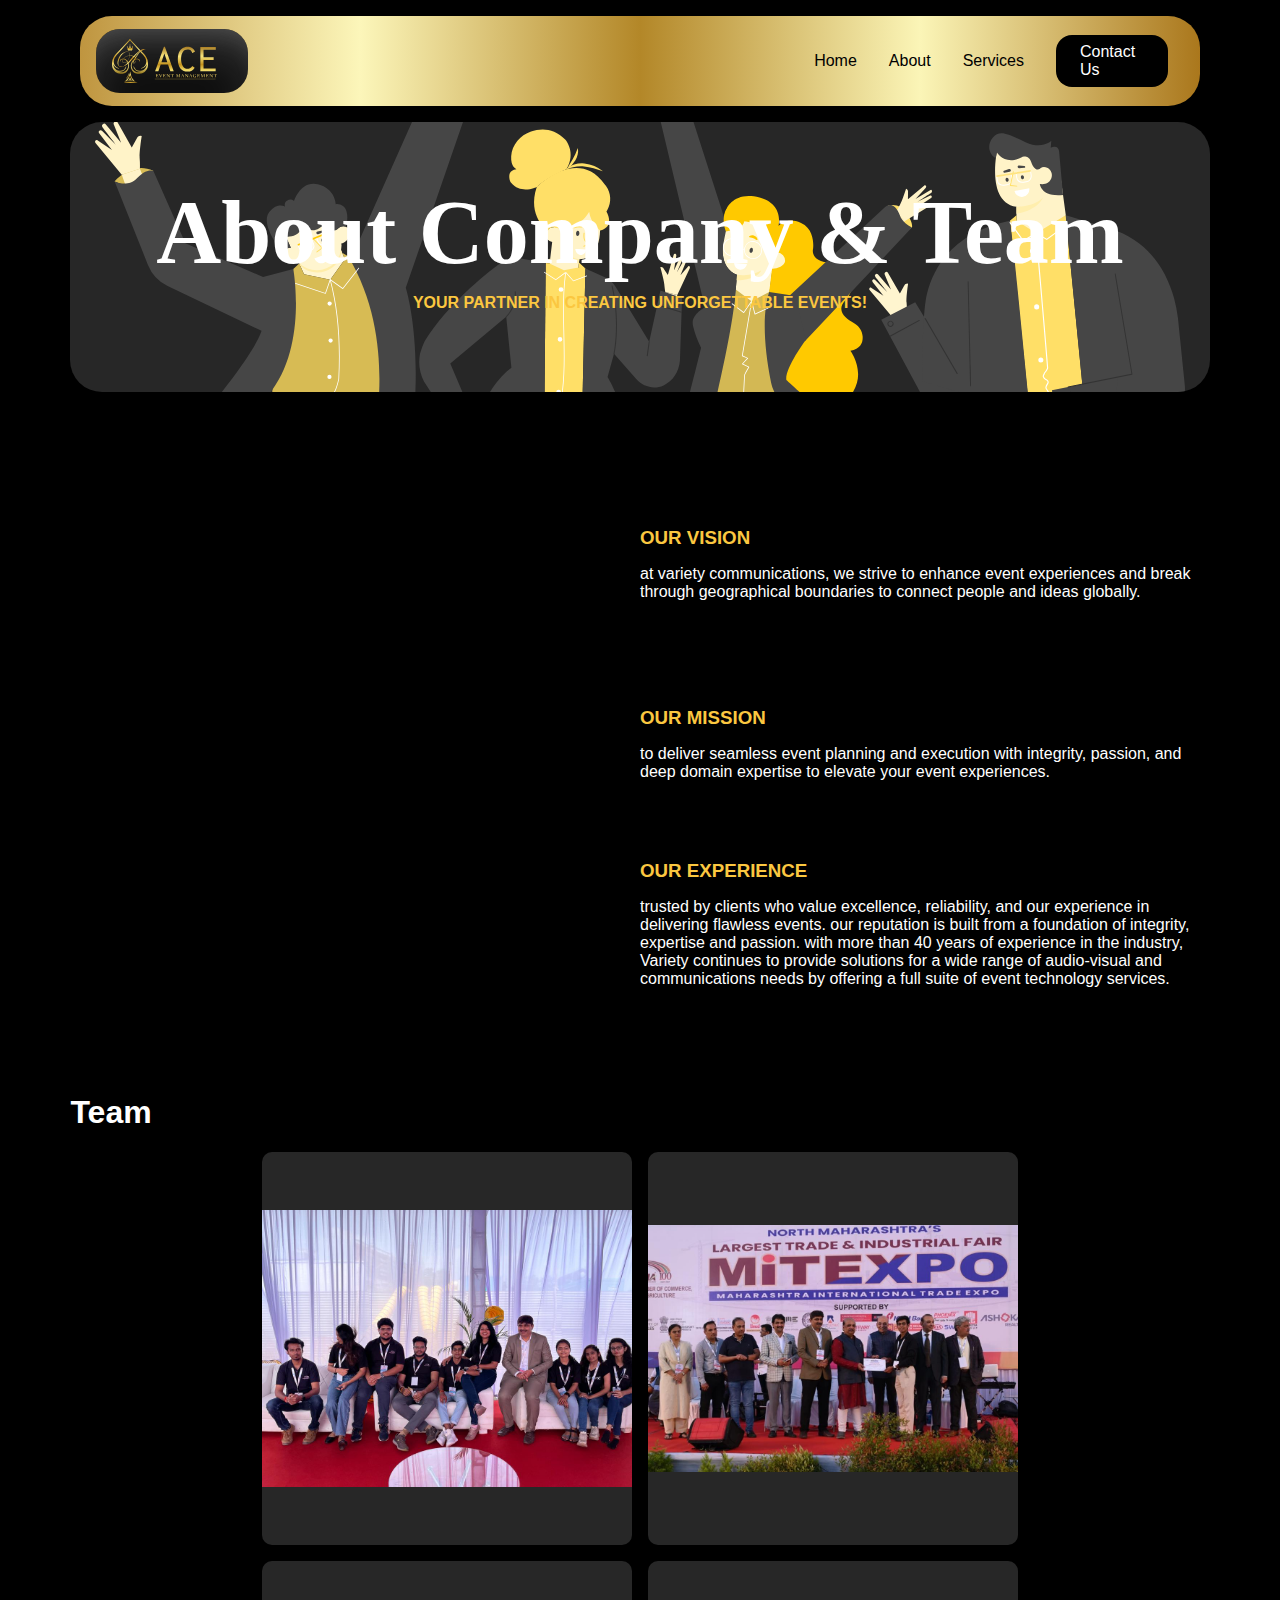
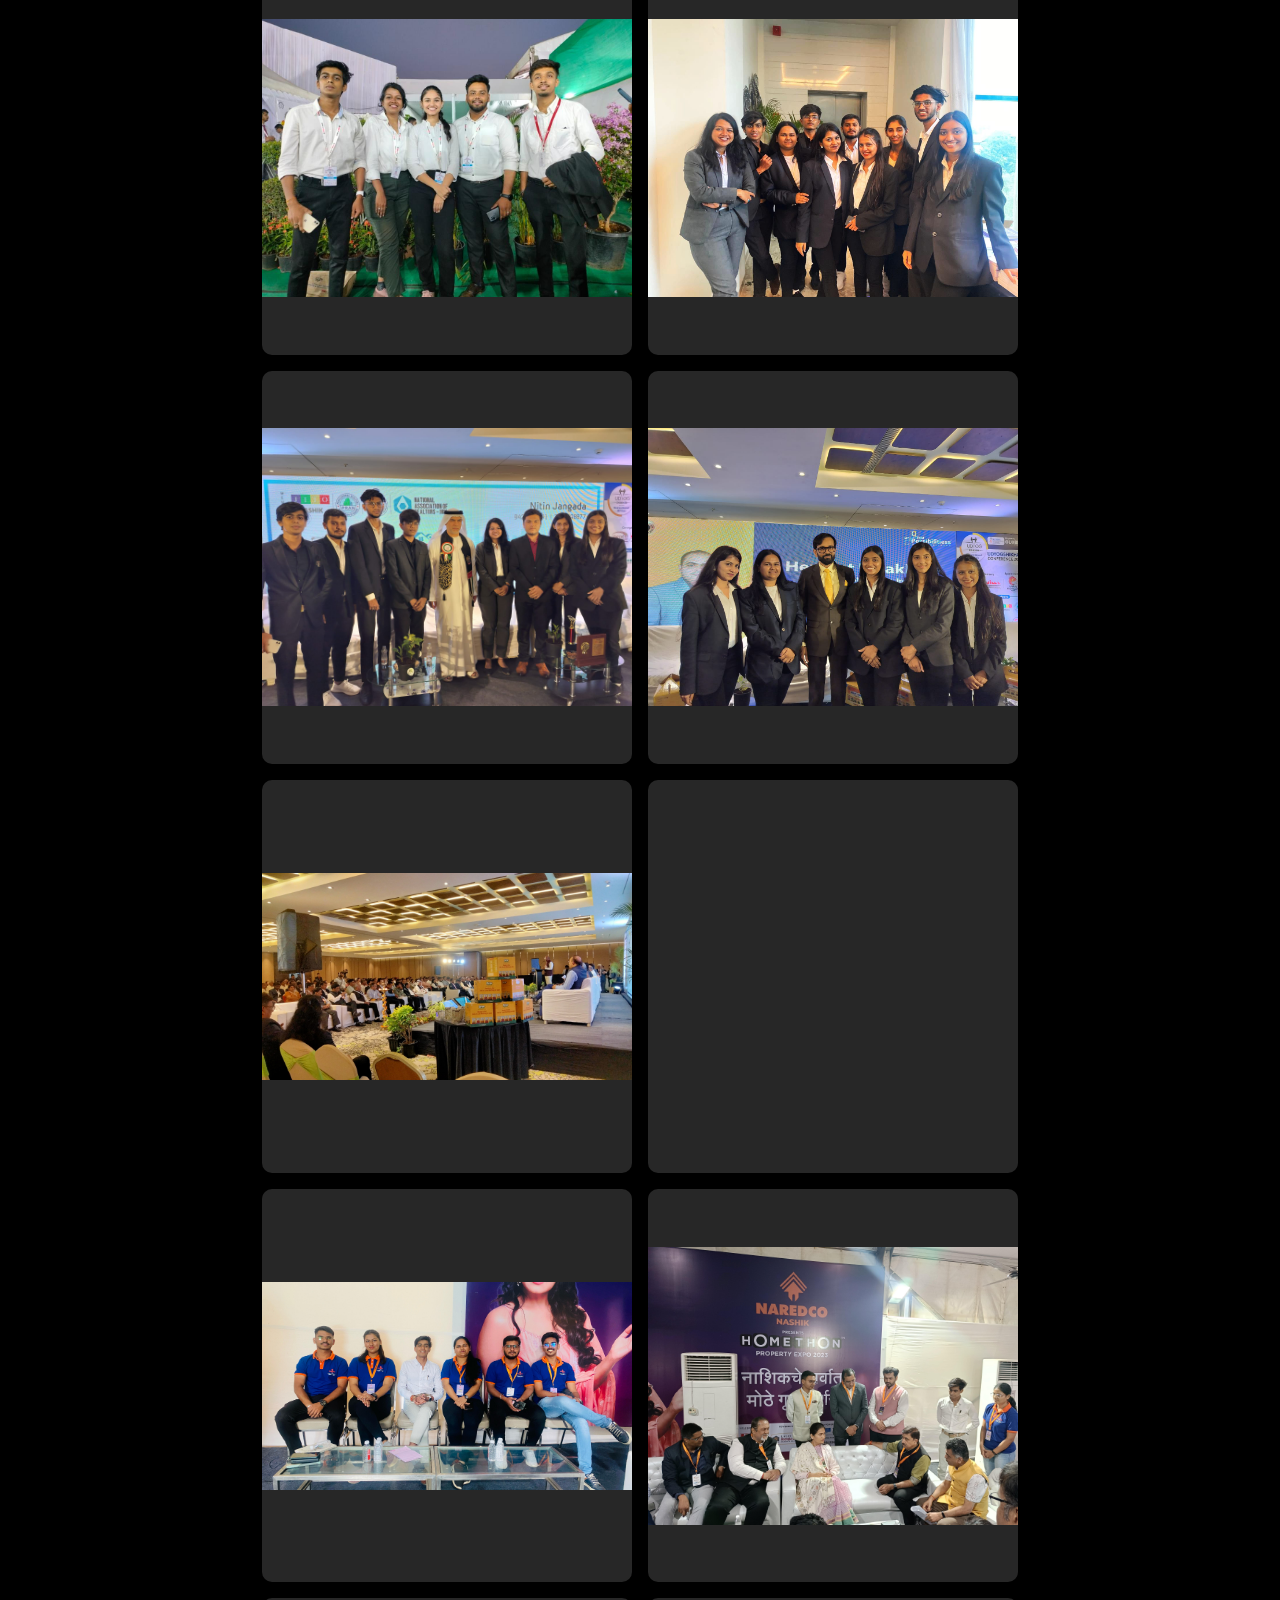
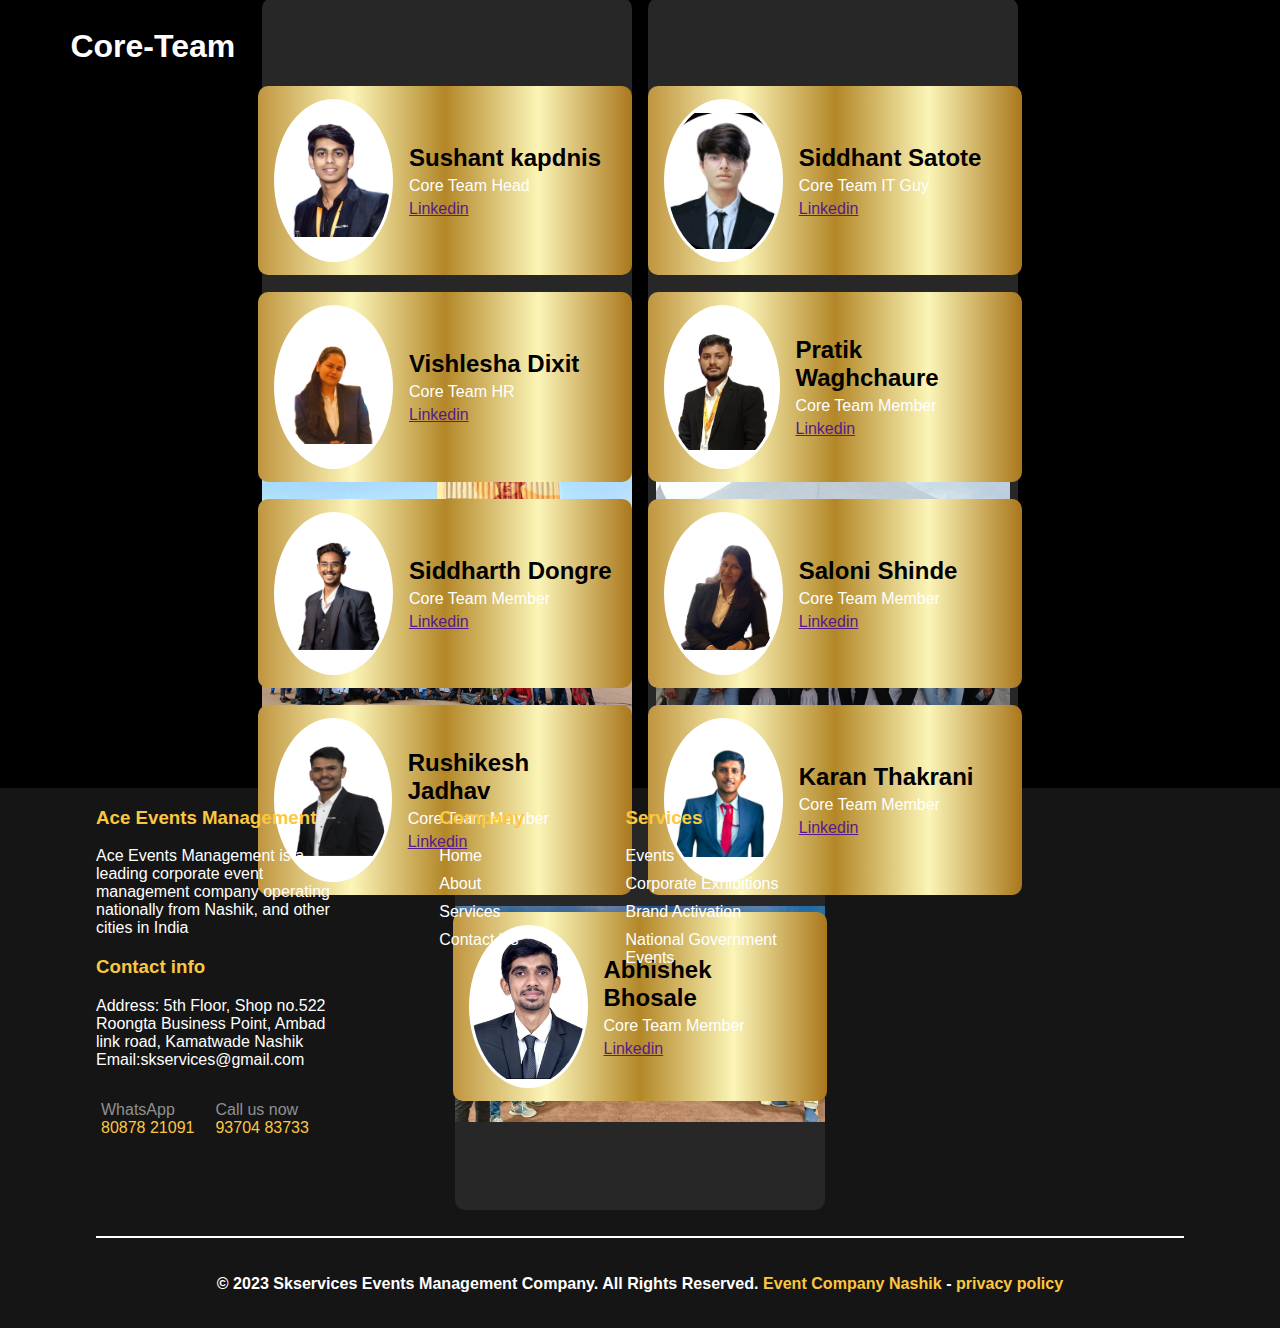
==== About.html @ c96330ff "Add files via upload" ====
<!DOCTYPE html>
<html lang="en">
<head>
    <meta charset="UTF-8">
    <meta name="viewport" content="width=device-width, initial-scale=1.0">
    <title>skservices</title>
    <link rel="stylesheet" href="styles/style.css">
    <link rel="stylesheet" href="styles/About.css">
</head>
<body>
    <header>
        <nav>
            <ul class="ul-logo"><img src="images copy/Component 14.svg" alt=""></ul>
            <ul class="ul-menu">
                <a href="index.html">Home</a>
                <a href="About.html">About</a>
                <a href="services.html">Services</a>
            </ul>
            <ul class="ul-btn">
                <a class="Contactbtn" onclick=" window.location.href= 'contactus.html' ">Contact Us</a>
            </ul>
            <div class="res-menu-bar">
                <div class="menu">
                    <div class="bar"></div>
                    <div class="bar"></div>
                    <div class="bar"></div>
                </div>
            </div>
        </nav>
    </header>

    <div class="res-menu">
        <ul class="ul-menu">
            <a href="index.html">Home</a>
            <a href="About.html">About</a>
            <a href="services.html">Services</a>
            <a class="Contactbtn" onclick=" window.location.href= 'contactus.html' ">Contact Us</a>
        </ul>
    </div>

    <div class="interface">
      <div class="home">
        <img src="images copy/group-of-happy-business-people.svg" alt="">
        <div class="heading">
        <h1>About Company & Team</h1>
        <h4>YOUR PARTNER IN CREATING UNFORGETTABLE EVENTS!</h4>
       </div>
      </div>
    </div>

    <div class="about">
        <div id="about-body">
            <div id="about-img"><img src="images copy/Business Team.gif" alt=""></div>
            <div id="about-text">
                <div id="a-text">
                    <h3>OUR VISION</h3>
                    <p>at variety communications, we strive to enhance event experiences and break through geographical boundaries to connect people and ideas globally.</p>
                </div>
                <div id="a-text">
                    <h3>OUR MISSION</h3>
                    <p>to deliver seamless event planning and execution with integrity, passion, and deep domain expertise to elevate your event experiences.</p>
                </div>
                <div id="a-text">
                    <h3>OUR EXPERIENCE</h3>
                    <p>trusted by clients who value excellence, reliability, and our experience in delivering flawless events. our reputation is built from a foundation of integrity, expertise and passion. with more than 40 years of experience in the industry, Variety continues to provide solutions for a wide range of audio-visual and communications needs by offering a full suite of event technology services.</p>
                </div>
            </div>
        </div>
    </div>

    <div class="team">
        <h1>Team</h1>
        <div id="team-cards">
            <div id="team-card"><img src="events/maccia.jpg" alt=""></div>
            <div id="team-card"><img src="events/maccia-1.jpg" alt=""></div>
            <div id="team-card"><img src="events/maccia-2.jpg" alt=""></div>
            <div id="team-card"><img src="events/uyogshikarteam.jpg" alt=""></div>
            <div id="team-card"><img src="events/udyogshikar.jpg" alt=""></div>
            <div id="team-card"><img src="events/udyogshikhar-3.jpg" alt=""></div>
            <div id="team-card"><img src="events/udyogshikhar-6.jpg" alt=""></div>
            <div id="team-card"><img src="events/DSC_9877.JPG" alt=""></div>
            <div id="team-card"><img src="events/naredko-2.jpg" alt=""></div>
            <div id="team-card"><img src="events/naredko-4.jpg" alt=""></div>
            <div id="team-card"><img src="events/naredko-5.JPG" alt=""></div>
            <div id="team-card"><img src="events/naredko-6.JPG" alt=""></div>
            <div id="team-card"><img src="events/youth.JPG" alt=""></div>
            <div id="team-card"><img src="events/youth-3.jpg" alt=""></div>
            <div id="team-card"><img src="events/youth-4.jpg" alt=""></div>
        </div>
    </div>

    <div class="core-team">
        <h1>Core-Team</h1>
        <div id="core-team-cards">
            <div id="core-team-card">
                <div id="member-profile-img"><img src="coreteam/sushant (2).png" alt=""></div>
                <div id="member-info">
                    <h2>Sushant kapdnis</h2>
                    <p>Core Team Head</p>
                    <a href="">Linkedin</a>
                </div>
            </div>
            <div id="core-team-card">
                <div id="member-profile-img"><img src="coreteam/siddhant.jpg" alt=""></div>
                <div id="member-info">
                    <h2>Siddhant Satote</h2>
                    <p>Core Team IT Guy</p>
                    <a href="">Linkedin</a>
                </div>
            </div>
            <div id="core-team-card">
                <div id="member-profile-img"><img src="coreteam/vishlesha (2).png" alt=""></div>
                <div id="member-info">
                    <h2>Vishlesha Dixit</h2>
                    <p>Core Team HR</p>
                    <a href="">Linkedin</a>
                </div>
            </div>
            <div id="core-team-card">
                <div id="member-profile-img"><img src="coreteam/pratik.png" alt=""></div>
                <div id="member-info">
                    <h2>Pratik Waghchaure</h2>
                    <p>Core Team Member</p>
                    <a href="">Linkedin</a>
                </div>
            </div>
            <div id="core-team-card">
                <div id="member-profile-img"><img src="coreteam/siddharth.png" alt=""></div>
                <div id="member-info">
                    <h2>Siddharth Dongre</h2>
                    <p>Core Team Member</p>
                    <a href="">Linkedin</a>
                </div>
            </div>
            <div id="core-team-card">
                <div id="member-profile-img"><img src="coreteam/saloni (2).png" alt=""></div>
                <div id="member-info">
                    <h2>Saloni Shinde</h2>
                    <p>Core Team Member</p>
                    <a href="">Linkedin</a>
                </div>
            </div>
            <div id="core-team-card">
                <div id="member-profile-img"><img src="coreteam/rushikesh.png" alt=""></div>
                <div id="member-info">
                    <h2>Rushikesh Jadhav</h2>
                    <p>Core Team Member</p>
                    <a href="">Linkedin</a>
                </div>
            </div>
            <div id="core-team-card">
                <div id="member-profile-img"><img src="coreteam/karan.png" alt=""></div>
                <div id="member-info">
                    <h2>Karan Thakrani</h2>
                    <p>Core Team Member</p>
                    <a href="">Linkedin</a>
                </div>
            </div>
            <div id="core-team-card">
                <div id="member-profile-img"><img src="coreteam/abhishek.jpg" alt=""></div>
                <div id="member-info">
                    <h2>Abhishek Bhosale</h2>
                    <p>Core Team Member</p>
                    <a href="">Linkedin</a>
                </div>
            </div>
        </div>
    </div>

    <footer class="footer">
        <div id="footer-body">
            <div id="company-info">
                <h3>Ace Events Management</h3>
                <p>Ace Events Management is a leading corporate event management company operating nationally from Nashik, and other cities in India</p>
                <h3>Contact info</h3>
                <p>Address: 5th Floor, Shop no.522 Roongta Business Point, Ambad link road, Kamatwade Nashik</p>
                <p>Email:<span>skservices@gmail.com</span></p>

                <div class="contacts">
                    <div id="contact-info">
                        <div id="contact-icon"><ion-icon name="call"></ion-icon></div>
                        <div id="contact-num">
                            <p>WhatsApp</p>
                            <a>80878 21091</a>
                        </div>
                    </div>
                    <div id="contact-info">
                        <div id="contact-icon"><ion-icon name="call"></ion-icon></div>
                        <div id="contact-num">
                            <p>Call us now</p>
                            <a>93704 83733</a>
                        </div>
                    </div>
                </div>
            </div>
            <div id="menu-list">
                <h3>Company</h3>
                <a href="index.html">Home</a>
                <a href="About.html">About</a>
                <a href="services.html">Services</a>
                <a href="contactus.html">Contact Us</a>
            </div>
            <div id="services-list">
                <h3>Services</h3>
                <a>Events</a>
                <a>Corporate Exhibitions</a>
                <a>Brand Activation</a>
                <a>National Government Events</a>
                <a></a>
            </div>
            <div id="medias-list">
                <div id="media-icons">
                    <a href="https://www.instagram.com/ase_event_managers/?igsh=bDU2Z2FiMTJqNTF5"><ion-icon name="logo-instagram"></ion-icon></a>
                    <a href=""><ion-icon name="logo-twitter"></ion-icon></a>
                    <a href=""> <ion-icon name="logo-facebook"></ion-icon></a>
                    <a href=""> <ion-icon name="logo-whatsapp"></ion-icon></a>
                    <a href=""><ion-icon name="logo-github"></ion-icon></a>         
                </div>
            </div>
        </div>
        <div id="line"></div>
        <div id="rights">
            <h6>© 2023 Skservices Events Management Company. All Rights Reserved. <span>Event Company Nashik</span> - <span>privacy policy</span></h6>
        </div>
    </footer>

    <script>
        const menu = document.querySelector(".res-menu-bar");
      const headerul = document.querySelector(".res-menu");

      menu.addEventListener("click", () => {
        menu.classList.toggle("active");
        headerul.classList.toggle("active");
      });
    </script>

    <script src="script.js"></script>
    <script type="module" src="https://unpkg.com/ionicons@7.1.0/dist/ionicons/ionicons.esm.js"></script>
    <script nomodule src="https://unpkg.com/ionicons@7.1.0/dist/ionicons/ionicons.js"></script>
</body>
</html>
---- styles/style.css ----
body {
  margin: 0;
  padding: 0;
  font-family: sans-serif;
  background-color: rgb(0, 0, 0);
}

::-webkit-scrollbar {
  display: none;
}

#meomniSidenav {
  display: none;
}

.bg-img {
  display: flex;
  align-items: center;
  justify-content: center;
  position: fixed;
  top: 0;
  left: 0;
  z-index: -1;
  width: 100%;
  height: 100vh;
}

.res-menu{
  display: none;
}

.bg-img img {
  max-width: 100%;
  max-height: 150%;
}

header {
  display: flex;
  align-items: center;
  justify-content: center;
  flex-direction: row;
  height: 10vh;
  padding: 1rem 5rem 1rem 5rem;
  background-color: transparent;
}

header nav {
  display: flex;
  align-items: center;
  justify-content: center;
  width: 100%;
  height: 100%;
  border-radius: 2rem;
  background: linear-gradient(to right, #BF953F, #FCF6BA, #B38728, #FBF5B7, #AA771C);
}

header nav ul {
  width: 50%;
}

header nav .ul-logo {
  height: 3.5rem;
  display: flex;
  align-items: center;
  font-weight: 700;
  color: rgb(0, 0, 0);
  padding: 0rem 0rem 0rem 1rem;
}

header nav .ul-logo img {
  max-width: 100%;
  max-height: 80%;
  background: rgb(13, 13, 13);
  box-shadow: rgba(197, 197, 197, 0.25) 0px 30px 50px -12px inset, rgba(149, 149, 149, 0.3) 0px 18px 26px -18px inset;
  border-radius: 1.5rem;
  padding: 10px 1rem 10px 1rem;
}

header nav .ul-menu {
  display: flex;
  align-items: center;
  justify-content: end;
  padding: 0%;
}

header nav .ul-menu a {
  margin-right: 2rem;
  color: rgb(0, 0, 0);
  cursor: pointer;
  text-decoration: none;
}

header nav .ul-btn {
  width: 15%;
  display: flex;
  align-items: center;
  justify-content: end;
  padding: 0;
}

header nav .ul-btn .Contactbtn {
  margin-right: 2rem;
  color: rgb(255, 255, 255);
  background-color: black;
  border-radius: 1rem;
  padding: 0.5rem 1.5rem 0.5rem 1.5rem;
  cursor: pointer;
  transition: 1s;
}

header nav .ul-btn .Contactbtn:hover {
  background-color: rgb(37, 37, 37);
}

.interface {
  width: 100%;
  height: 70vh;
  display: flex;
  align-items: center;
  justify-content: center;
}

.interface .home {
  width: 89%;
  height: 100%;
  display: flex;
  align-items: center;
  justify-content: center;
  background-color: #272727;
  border-radius: 2rem;
  overflow: hidden;
}

.interface .home video {
  max-width: 100%;
  max-height: 142%;
  z-index: -0;
}

.interface .home .heading {
  display: flex;
  align-items: center;
  justify-content: center;
  flex-direction: column;
  width: 100%;
  position: absolute;
}

.interface .home .heading h2 {
  font-size: 30px;
  margin: 0;
  padding: 0;
  color: #FBC740;
}

.interface .home .heading h1 {
  font-size: 90px;
  font-weight: 800;
  font-family: fantasy;
  margin: 0px;
  padding: 0px;
  color: #ffffff;
}

.interface .home .heading h4 {
  color: #FBC740;
  margin-top: 10px;
}

.interface .home .heading button {
  border: none;
  font-family: sans-serif;
  font-size: 17px;
  border: solid 1px rgba(0, 107, 179, 0.2);
  padding: 10px;
  border-radius: 4px;
  transition-duration: 0.2s;
  background: linear-gradient(to right, #BF953F, #FCF6BA, #B38728, #FBF5B7, #AA771C);
  background-color: #FBC740;
}

.interface .home .heading button:before {
  content: "»";
  opacity: 0;
  margin-left: -15px;
  transition-duration: 0.2s;
}

.interface .home .heading button:hover:before {
  margin-left: 0px;
  opacity: 1;
}

.interface .home .heading button:hover {
  color: rgb(255, 255, 255);
  background-color: #FBC740;
  border: solid 1px gainsboro;
}

.services {
  display: flex;
  justify-content: center;
  align-items: center;
  flex-direction: column;
  width: 100%;
  gap: 2rem;
  margin-bottom: 3rem;
}

.services h1 {
  width: 88%;
  color: white;
}


.services #cards {
  display: flex;
  align-items: center;
  justify-content: center;
  flex-direction: row;
  width: 89%;
  height: 65vh;
  gap: 1rem;
}

.services #cards #card-1 {
  display: flex;
  flex-direction: column;
  width: 30%;
  height: 100%;
  padding: 1rem;
  background-color: #272727;
  border-radius: 1rem;
  gap: 1rem;
}

.services #cards #card-1 #card-img {
  display: flex;
  align-items: center;
  justify-content: center;
  width: 100%;
  height: 50%;
  background-color: transparent;
  border-radius: 1rem;
  overflow: hidden;
}

.services #cards #card-1 #card-img video {
  max-width: 100%;
  max-height: 100%;
  border-radius: 1rem;
}


.services #cards #card-1 #card-head {
  font-weight: 600;
  font-size: 1.5rem;
  color: #FBC740;
}

.services #cards #card-1 #card-body {
  font-size: 1.2rem;
  color: white;
}

.partners{
  display: flex;
  align-items: center;
  justify-content: center;
  flex-direction: column;
  width: 100%;
  height: auto;
}

.partners h1{
  color: white;
  width: 89%;
  margin-top: 0;
}

.partners #p-logos{
  display: flex;
  align-items: center;
  justify-content: center;
  width: 89%;
  height: auto;
}

.partners #p-logos marquee{
  width: 100%;
  overflow: hidden;
            white-space: nowrap;
}

.partners #p-logos marquee img{ 
  width: 25%;
  height: 25vh;
  background-color: white;
  margin-right: 15px;
  padding: 15px;
  border-radius: 1rem;
} 

.why {
  display: flex;
  justify-content: center;
  align-items: center;
  flex-direction: column;
  width: 100%;
  gap: 2rem;
}

.why #w-selection {
  display: flex;
  align-items: center;
  justify-content: center;
  flex-direction: row;
  width: 89%;
  height: 75vh;
  gap: 1rem;
}

.why #w-selection #w-img {
  display: flex;
  align-items: center;
  justify-content: center;
  width: 50%;
  height: 70%;
}

.why #w-selection #w-img img {
  max-width: 100%;
  max-height: 150%;
}

.why #w-selection #w-whys {
  width: 50%;
  padding-left: 6rem;
}

.why #w-selection #w-whys h1 {
  color: #FBC740;
  margin-bottom: 10px;
}

.why #w-selection #w-whys p {
  width: 85%;
  color: white;
  margin: 0;
  margin-bottom: 10px;
  font-size: 17px;
}

.why #w-selection button {
  margin-right: 2rem;
  color: rgb(255, 255, 255);
  background-color: #FBC740;
  border: none;
  border-radius: 5px;
  padding: 0.5rem 1.5rem 0.5rem 1.5rem;
  cursor: pointer;
  transition: 1s;
  margin: 0;
  padding: 1rem 1rem 1rem 1rem;
}

.Gallary {
  display: flex;
  justify-content: center;
  align-items: center;
  flex-direction: column;
  width: 100%;
  gap: 2rem;
  margin-bottom: 5rem;
}

.Gallary h1 {
  width: 88%;
  color: white;
}

.Gallary #g-cards {
  display: flex;
  align-items: center;
  justify-content: center;
  flex-wrap: wrap;
  width: 87%;
  height: 100vh;
  gap: 1rem;
  padding: 1rem;
}

.Gallary #g-cards #g-card-1 {
  width: 32%;
  height: 53%;
  background-color: #272727;
}

.Gallary #g-cards #g-card-1 #g-card-img {
  width: 100%;
  height: 70%;
  overflow: hidden;
}

.Gallary #g-cards #g-card-1 #g-card-img img {
  max-width: 100%;
  max-height: 130%;
}

.Gallary #g-cards #g-card-1 #g-card-text {
  display: flex;
  flex-direction: column;
  gap: 5px;
  padding: 1rem;
}

.Gallary #g-cards #g-card-1 #g-card-text #g-card-head {
  color: #FBC740;
}

.Gallary #g-cards #g-card-1 #g-card-text #g-card-body {
  color: white;
}

.footer {
  display: flex;
  align-items: center;
  justify-content: center;
  flex-direction: column;
  width: 100%;
  height: 60vh;
  background-color: #151515;
}

.footer #footer-body {
  display: flex;
  flex-direction: row;
  width: 85%;
  height: 90%;
}

footer #footer-body .contacts{
  display: flex;
  gap: 1rem;
}

footer #footer-body #company-info {
  display: flex;
  flex-direction: column;
  width: 30%;
  height: 100%;
}

footer #footer-body #company-info h3 {
  color: #FBC740;
}

footer #footer-body #company-info p {
  color: white;
  margin-bottom: 10px;
  width: 90%;
  margin: 0;
}

footer #footer-body #company-info #contact-info {
  display: flex;
  flex-direction: row;
  margin-top: 2rem;
  gap: 5px;
}

footer #footer-body #company-info #contact-info #contact-icon {
  font-size: 2rem;
  color: #FBC740;
}

footer #footer-body #company-info #contact-info #contact-num {
  display: flex;
  flex-direction: column;
}

footer #footer-body #company-info #contact-info #contact-num p {
  color: rgb(144, 144, 144);
}

footer #footer-body #company-info #contact-info #contact-num a {
  color: #FBC740;
}

footer #footer-body #menu-list {
  display: flex;
  flex-direction: column;
  width: 20%;
  height: 100%;
  padding-left: 4rem;
}

footer #footer-body #menu-list h3 {
  color: #FBC740;
}

footer #footer-body #menu-list a {
  color: white;
  margin-bottom: 10px;
  cursor: pointer;
  text-decoration: none;
}

footer #footer-body #services-list {
  display: flex;
  flex-direction: column;
  width: 20%;
  height: 100%;
}

footer #footer-body #services-list h3 {
  color: #FBC740;
}

footer #footer-body #services-list a {
  color: white;
  margin-bottom: 10px;
  cursor: pointer;
}

footer #footer-body #medias-list {
  display: flex;
  align-items: end;
  justify-content: end;
  flex-direction: column;
  width: 40%;
  height: 100%;
}

footer #footer-body #medias-list #media-icons {
  display: flex;
  justify-content: end;
  flex-direction: row;
  width: 100%;
  gap: 5px;
}

footer #footer-body #medias-list #media-icons a {
  font-size: 2rem;
  color: white;
  cursor: pointer;
}

.footer #line {
  width: 85%;
  height: 2px;
  background-color: white;
  margin-top: 2rem;
}

.footer #rights {
  display: flex;
  align-items: center;
  justify-content: center;
  width: 100%;
  height: 10vh;
  background-color: #151515;
  font-size: 1.5rem;
  color: white;
}

.footer #rights h6 span {
  color: #FBC740;
}

header nav .menu {
  display: none;
}

@media screen and (max-width: 768px) {
  header {
    padding: 1rem 1rem 1rem 1rem;
  }

  header nav .menu {
    width: 2rem;
    height: 2rem;
    display: block;
  }

  header nav .res-menu-bar{
    display: flex;
    justify-content: end;
    padding-right: 1rem;
    width: 100%;
  }

  header nav .res-menu-bar .menu .bar {
    display: block;
    width: 25px;
    height: 3px;
    margin: 5px auto;
    transition: all 0.3s ease-in-out;
    background-color: black;
  }

  header nav .res-menu-bar .menu.active .bar:nth-child(2) {
    opacity: 0;
  }

  header nav .res-menu-bar .menu.active .bar:nth-child(1) {
    transform: translateY(8px) rotate(45deg);
  }

  header nav .res-menu-bar .menu.active .bar:nth-child(3) {
    transform: translateY(-8px) rotate(-45deg);
  }

  .res-menu{
    display: flex;
    align-items: center;
    justify-content: center;
    display: block;
    width: 50%;
    height: 25vh;
    position: fixed;
    border-radius: 1rem;
    top: 15%;
    right: -100%;
    background: linear-gradient(to right, #BF953F, #FCF6BA, #B38728, #FBF5B7, #AA771C);
    z-index: 1;
    transition: all 0.5s;
  }

  .res-menu.active{
    right: 1.5rem;
  }

  .res-menu .ul-menu{
    display: flex;
    align-items: center;
    justify-content: center;
    flex-direction: column;
    margin: 0;
    padding: 0;
    gap: 1rem;
    width: 100%;
    height: 100%;
  }

  .res-menu .ul-menu a{
    color: black;
    text-decoration: none;
  }

  .res-menu .ul-menu .Contactbtn {
    color: rgb(255, 255, 255);
    background-color: black;
    border-radius: 1rem;
    padding: 0.5rem 1.5rem 0.5rem 1.5rem;
    cursor: pointer;
    transition: 1s;
  }
  
  .res-menu .ul-menu .Contactbtn:hover {
    background-color: rgb(37, 37, 37);
  }

  header nav {
    display: flex;
    align-items: center;
    border-radius: 1rem;
  }

  header nav .ul-logo img {
    padding: 5px 5px 5px 10px;
  }

  header nav .ul-menu {
    display: none;
  }

  header nav .ul-btn {
    display: none;
  }

  .interface .home {
    width: 95%;
  }

  .interface .home .heading h1 {
    font-size: 30px;
    text-align: center;
  }

  .interface .home .heading h4{
    text-align: center;
  }

  .interface .home video {
    max-width: 220%;
    max-height: 300%;
  }

  .services #cards {
    flex-direction: column;
    height: 100%;
  }

  .services h1 {
    width: 95%;
  }

  .services #cards #card-1 {
    width: 95%;
  }

  .partners #p-logos marquee img{
    width: 100%;
    margin-right: 5px;
  }

  .why #w-selection {
    width: 95%;
    flex-direction: column;
    height: 110vh;
  }

  .why #w-selection #w-whys {
    width: 95%;
    padding-left: 0;
  }

  .why #w-selection #w-whys h1 {
    font-size: 20px;
  }
  
  .why #w-selection #w-whys p{
    text-align: justify;
    width: 100%;
  }

  .why #w-selection #w-img {
    width: 100%;
  }

  .Gallary h1 {
    width: 95%;
  }

  .Gallary #g-cards {
    display: flex;
    justify-content: center;
    width: 95%;
    height: 350vh;
  }

  .Gallary #g-cards #g-card-1 {
    width: 100%;
    height: 16%;
  }

  .footer {
    height: 100vh;
  }

  .footer #footer-body {
    flex-direction: column;
  }

  footer #footer-body #company-info {
    width: 100%;
  }

  footer #footer-body #menu-list {
    width: 100%;
    padding-left: 0;
  }

  footer #footer-body #services-list {
    display: none;
  }

  footer #footer-body #medias-list #media-icons {
    display: flex;
    justify-content: end;
    flex-direction: row;
    width: 100%;
    gap: 5px;
  }

  footer #footer-body #medias-list {
    width: 100%;
  }

  .footer #line {
    height: 1px;
  }

  .footer #rights {
    font-size: 1rem;
    text-align: center;
  }
}
---- styles/About.css ----
.interface{
    height: 30vh;
}

.about{
    display: flex;
    align-items: center;
    justify-content: center;
    width: 100%;
    height: 80vh;
}

.about #about-body{
    display: flex;
    align-items: center;
    justify-content: center;
    flex-direction: row;
    width: 89%;
    height: 100%;
}

.about #about-body #about-img{
    width: 50%;
    height: 100%;
}

.about #about-body #about-img img{
    max-width: 100%;
    max-height: 100%;
}

.about #about-body #about-text{
    display: flex;
    justify-content: center;
    flex-direction: column;
    width: 50%;
    height: 100%;
}

.about #about-body #about-text #a-text{
    display: flex;
    justify-content: center;
    flex-direction: column;
    width: 100%;
    height: 25%;
}

.about #about-body #about-text #a-text h3{
    color: #FBC740;
    margin: 0;
}

.about #about-body #about-text #a-text p{
    color: white;
}

.team{
    display: flex;
    align-items: center;
    justify-content: center;
    flex-direction: column;
    width: 100%;
    height: 230vh;
}

.team h1{
    color: #fff;
    width: 89%;
}

.team #team-cards{
    display: flex;
    align-items: center;
    justify-content: center;
    flex-wrap: wrap;
    width: 89%;
    height: 100%;
    gap: 1rem;
}

.team #team-cards #team-card{
    display: flex;
    align-items: center;
    justify-content: center;
    width: 32.5%;
    height: 19%;
    background: #272727;
    border-radius: 10px;
    overflow: hidden;
}

.team #team-cards #team-card img{
    max-width: 100%;
    max-height: 120%;
}

.core-team{
    display: flex;
    align-items: center;
    justify-content: center;
    flex-direction: column;
    width: 100%;
    height: 70vh;
    margin-top: 4rem;
    margin-bottom: 7rem;
}

.core-team h1{
    width: 89%;
    color: white;
}

.core-team #core-team-cards{
    display: flex;
    align-items: center;
    justify-content: center;
    flex-wrap: wrap;
    width: 89%;
    height: 100%;
    gap: 1rem;
}

.core-team #core-team-cards #core-team-card{
    display: flex;
    align-items: center;
    flex-direction: row;
    width: 30%;
    height: 25%;
    border-radius: 10px;
    background-color: #272727;
    padding: 1rem;
    gap: 1rem;
    background:linear-gradient(to right, #BF953F, #FCF6BA, #B38728, #FBF5B7, #AA771C);
    margin-bottom: 1px;
}

.core-team #core-team-cards #core-team-card #member-profile-img{
    display: flex;
    align-items: center;
    justify-content: center;
    width: 33%;
    height: 100%;
    border-radius: 50%;
    border: 3px solid white;
    background-color:white ;
    overflow: hidden;
}

.core-team #core-team-cards #core-team-card #member-profile-img img{   
    max-width: 100%;
    max-height: 100%;
}

.core-team #core-team-cards #core-team-card #member-info{
    display: flex;
    justify-content: center;
    flex-direction: column;
    gap: 5px;
}

.core-team #core-team-cards #core-team-card #member-info h2{
    margin: 0;
}
.core-team #core-team-cards #core-team-card #member-info p{
    margin: 0;
    color: #fff;
}

@media screen and (max-width: 768px) {
    .interface{
        height: 20vh;
    }
    .interface .home .heading h4{
        font-size: 10px;
    }
    .about{
        height: auto;
    }
    .about #about-body{
        flex-direction: column;
        width: 95%;
    }
    .about #about-body #about-img{
        display: none;
    }
    .about #about-body #about-text{
        width: 100%;
        justify-content: none;
    }
    .about #about-body #about-text #a-text{
        height: 25vh;
    }
    .team{
        height: auto;
    }
    .team #team-cards #team-card{
        width: 100%;
        height: 35vh;
    }
    .core-team{
        height: auto;
    }
    .core-team #core-team-cards{
        width: 95%;
    }
    .core-team #core-team-cards #core-team-card{
        width: 100%;
        height: 19vh;
    }
}
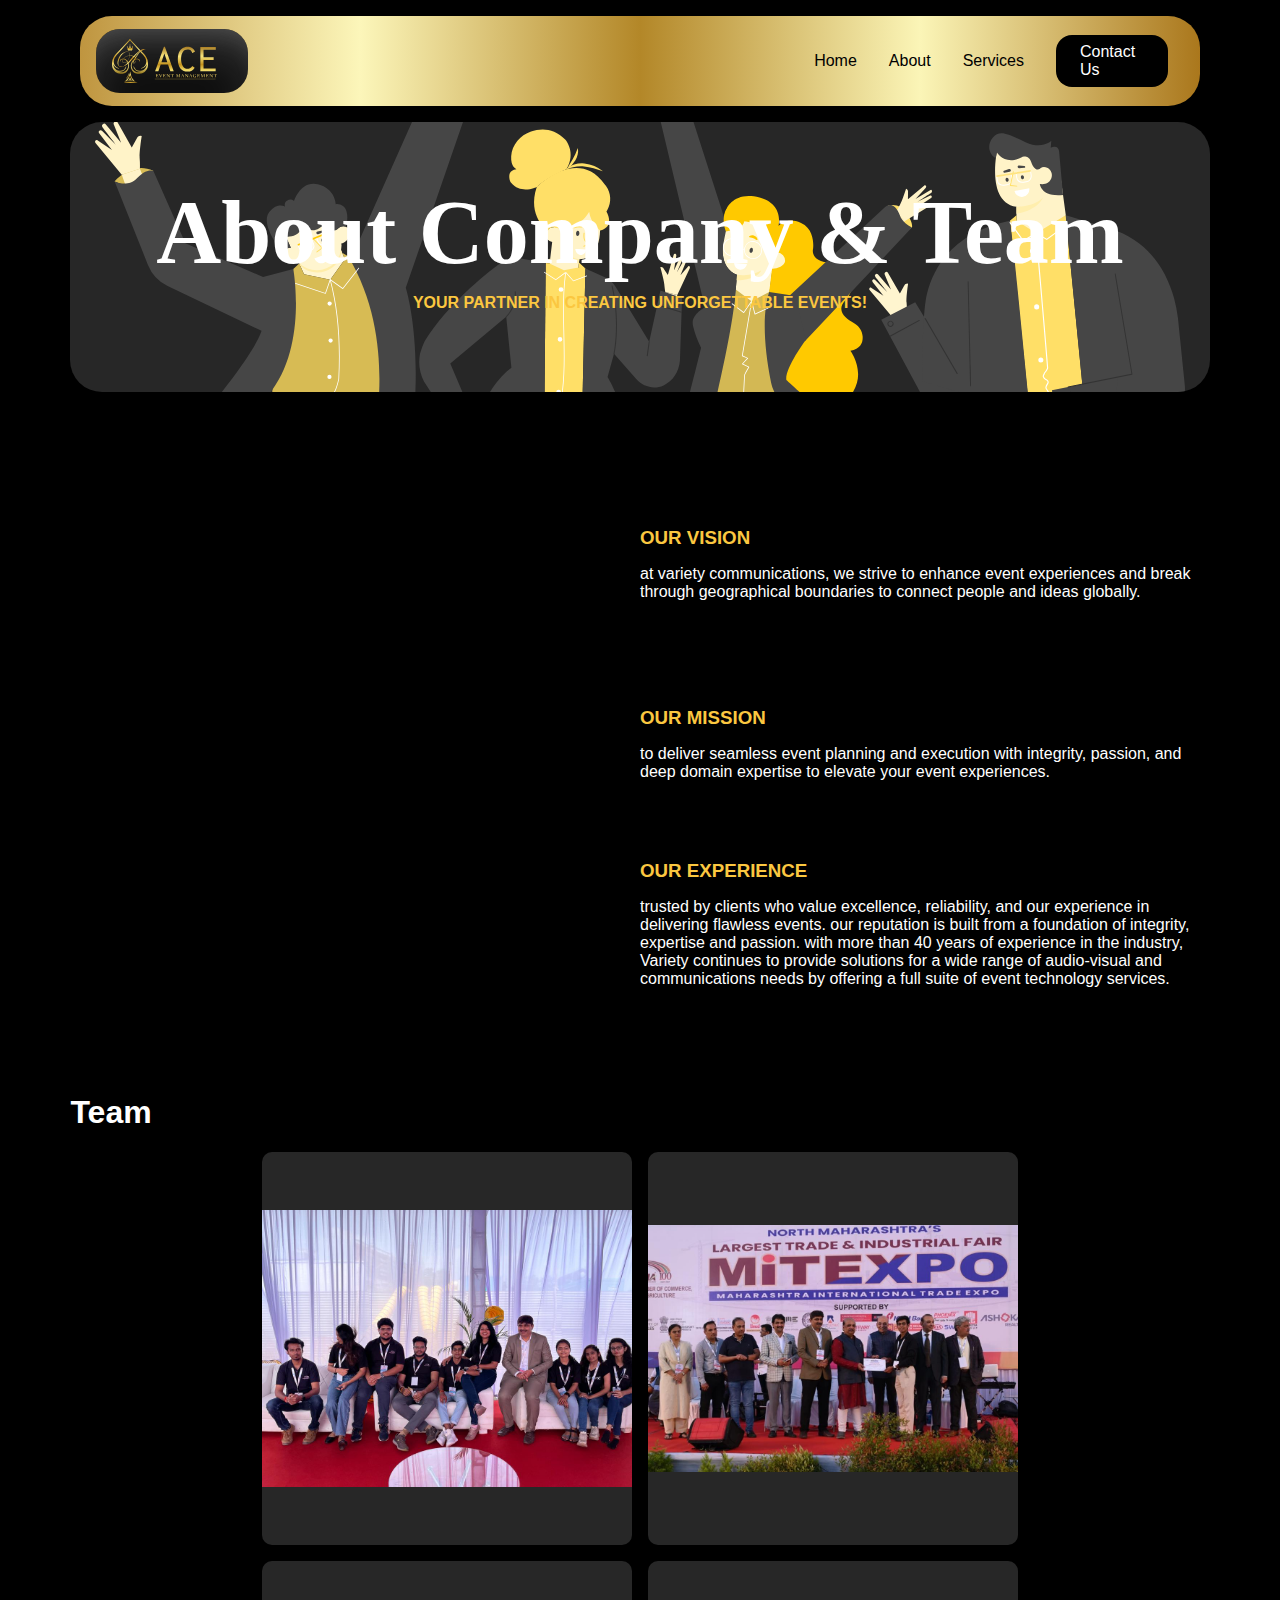
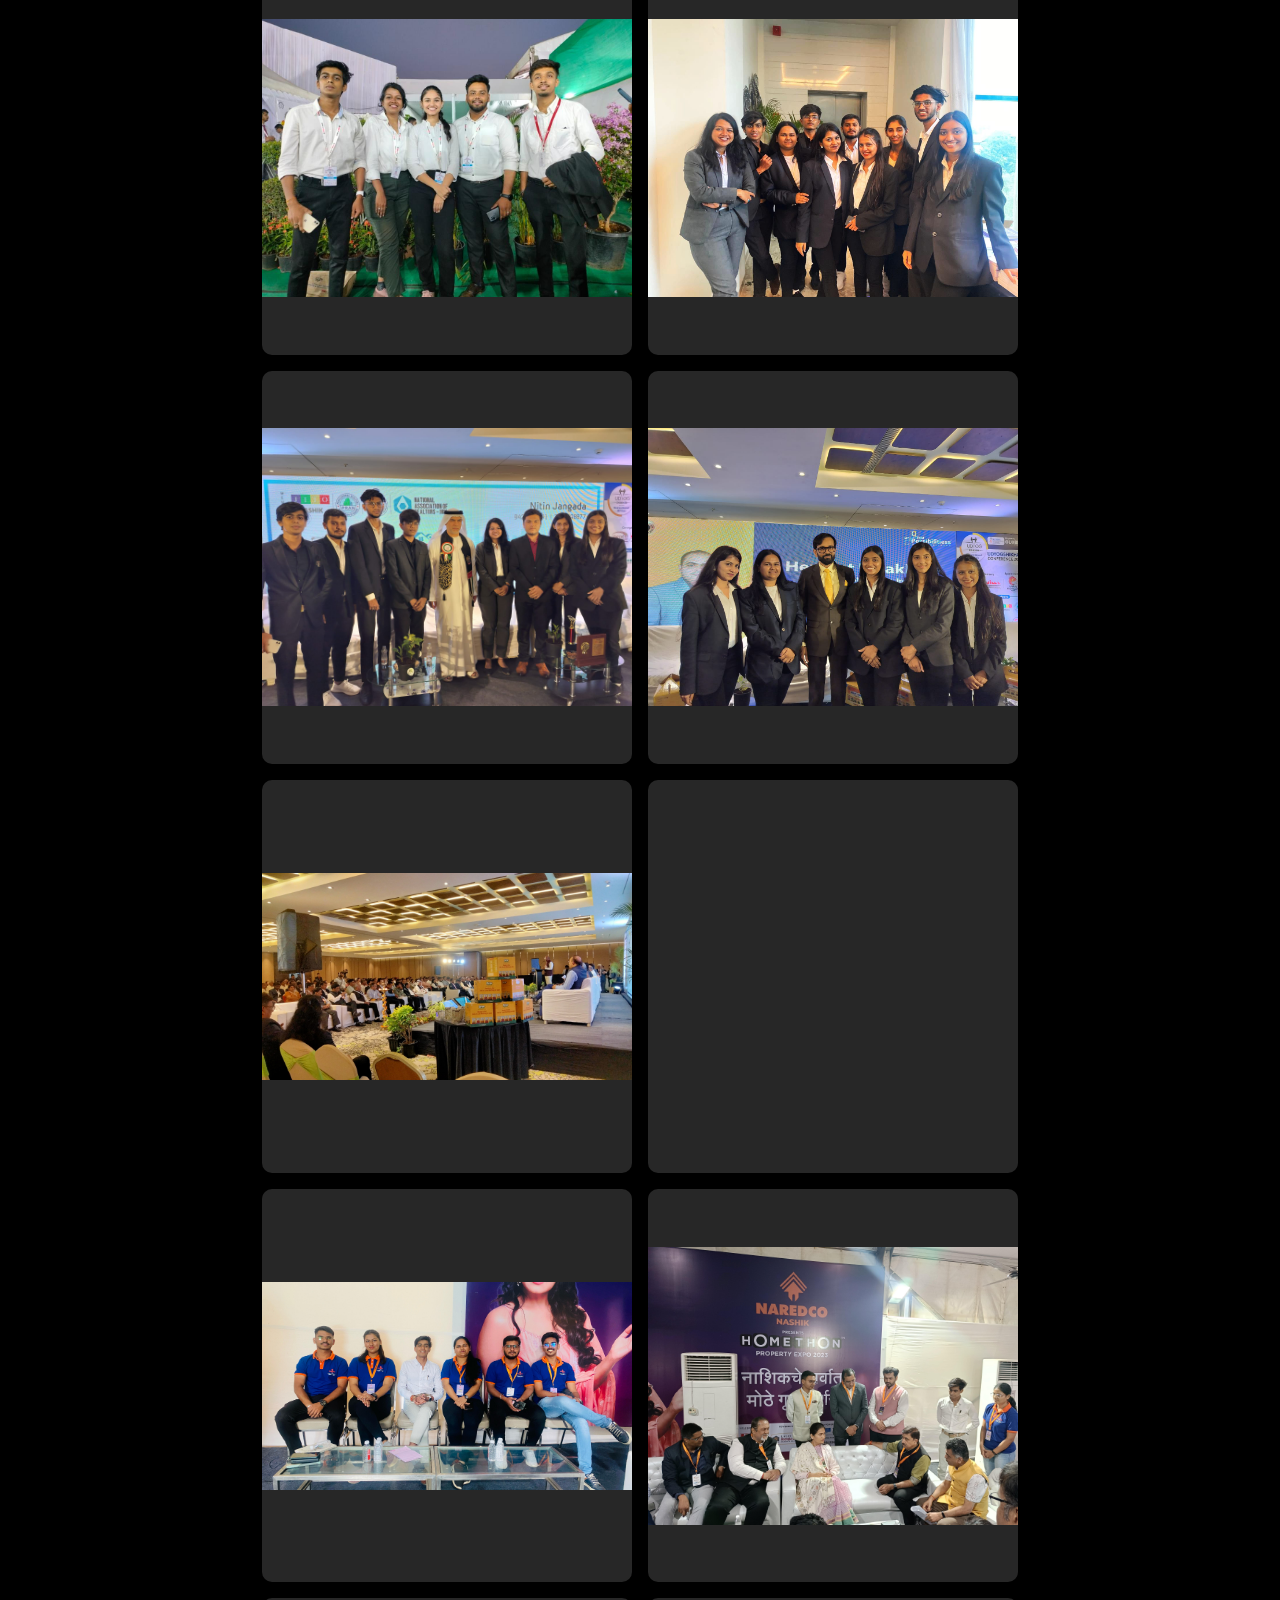
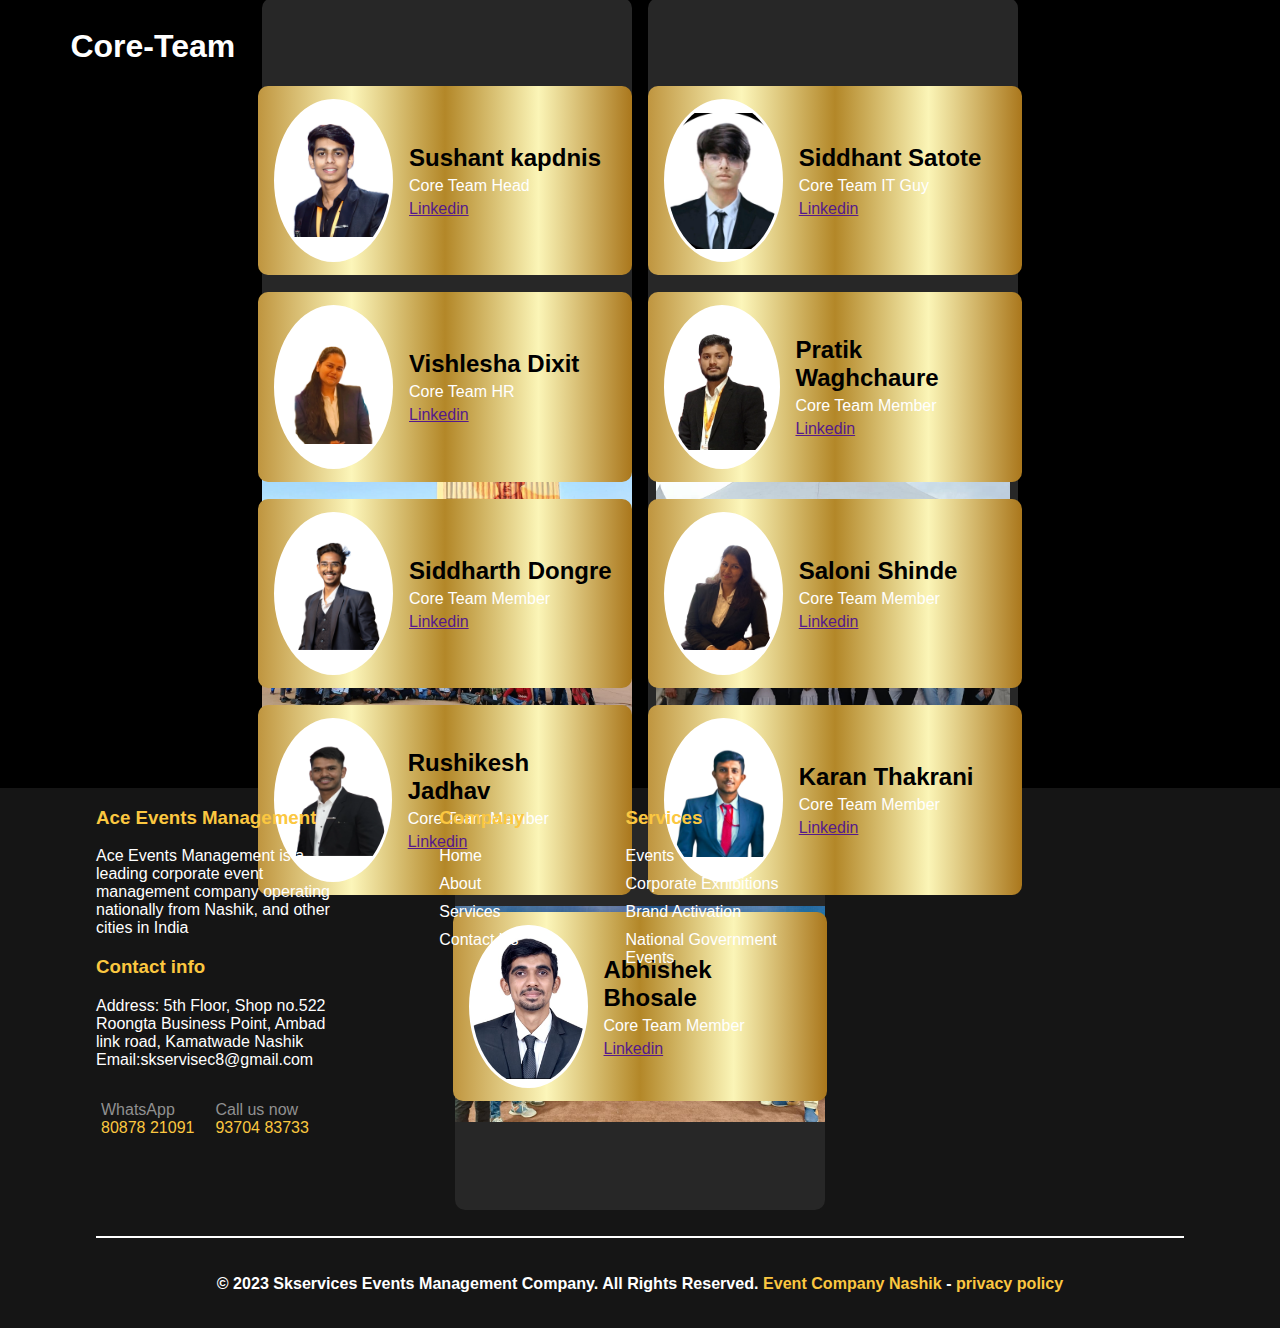
==== commit 33a886ce: "Update About.html" ====
--- a/About.html
+++ b/About.html
@@ -174,7 +174,7 @@
                 <p>Ace Events Management is a leading corporate event management company operating nationally from Nashik, and other cities in India</p>
                 <h3>Contact info</h3>
                 <p>Address: 5th Floor, Shop no.522 Roongta Business Point, Ambad link road, Kamatwade Nashik</p>
-                <p>Email:<span>skservices@gmail.com</span></p>
+                <p>Email:<span>skservisec8@gmail.com</span></p>
 
                 <div class="contacts">
                     <div id="contact-info">
@@ -238,4 +238,4 @@
     <script type="module" src="https://unpkg.com/ionicons@7.1.0/dist/ionicons/ionicons.esm.js"></script>
     <script nomodule src="https://unpkg.com/ionicons@7.1.0/dist/ionicons/ionicons.js"></script>
 </body>
-</html>+</html>
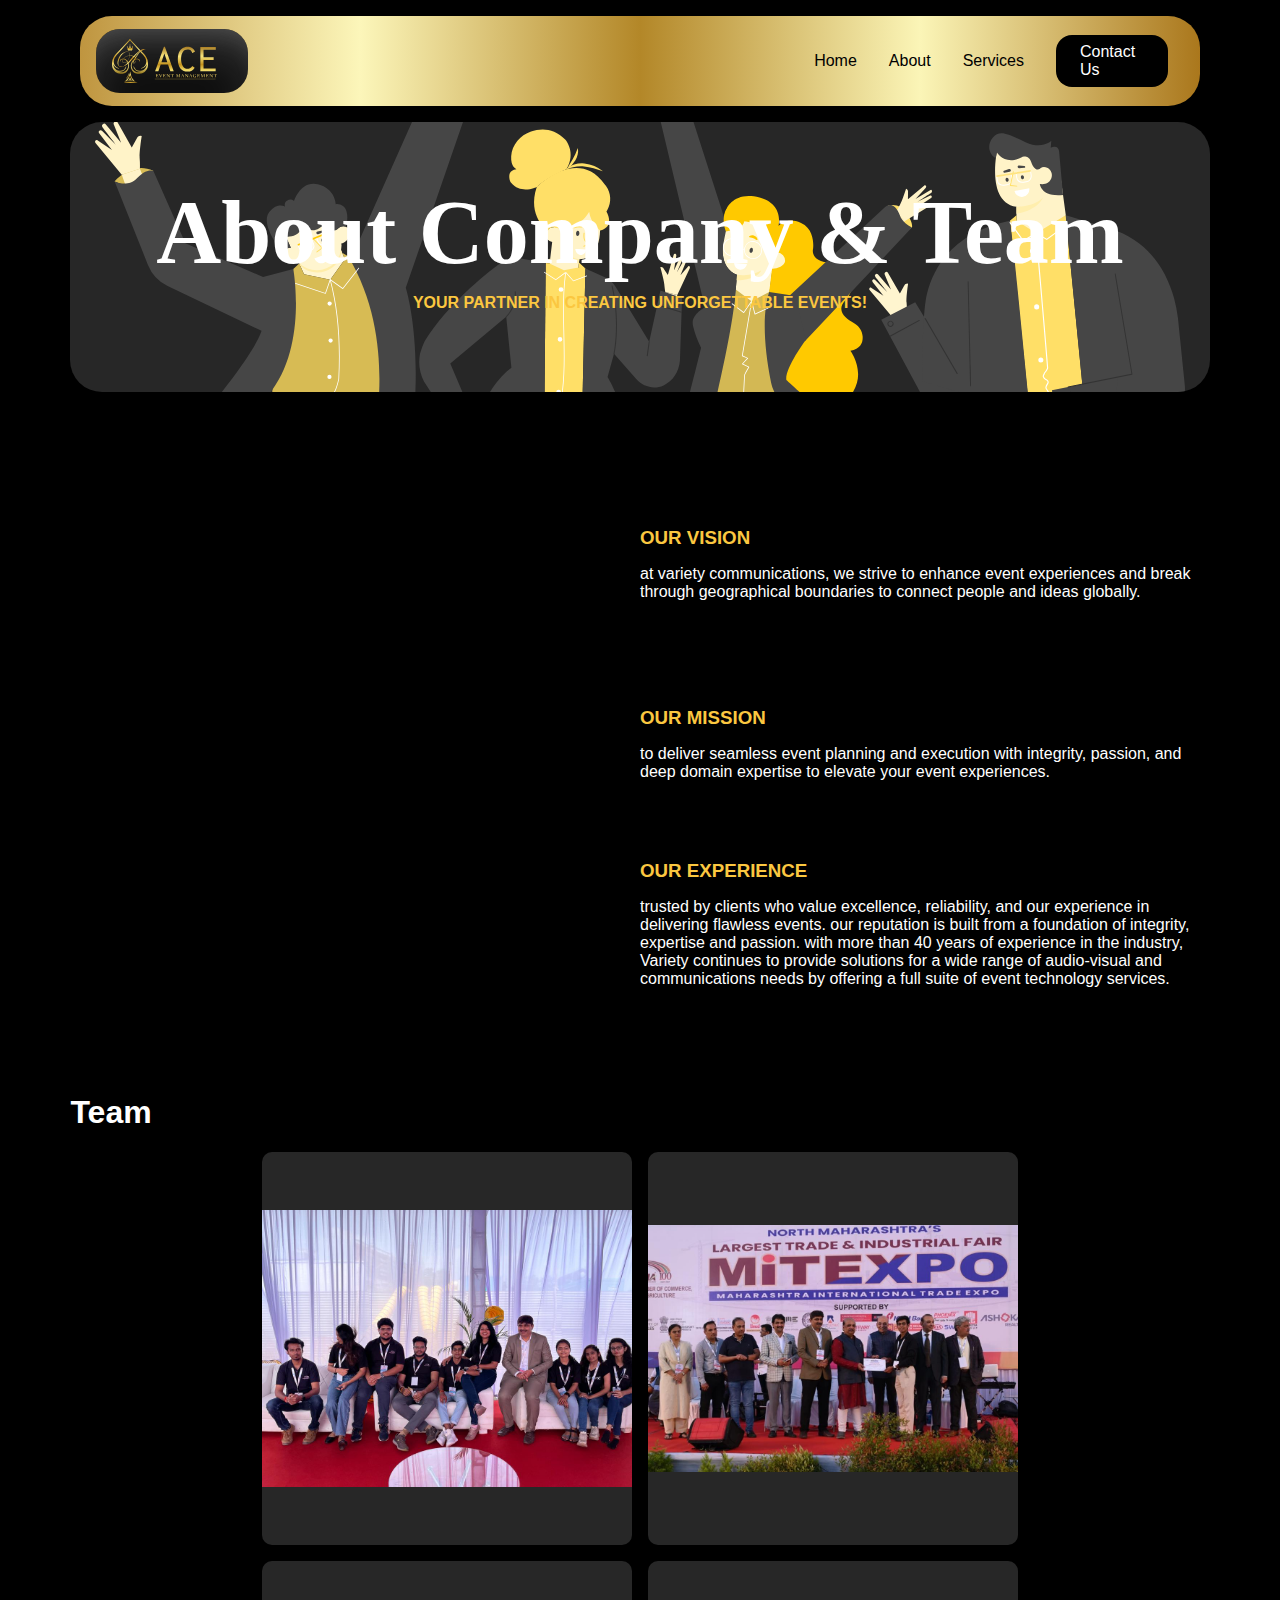
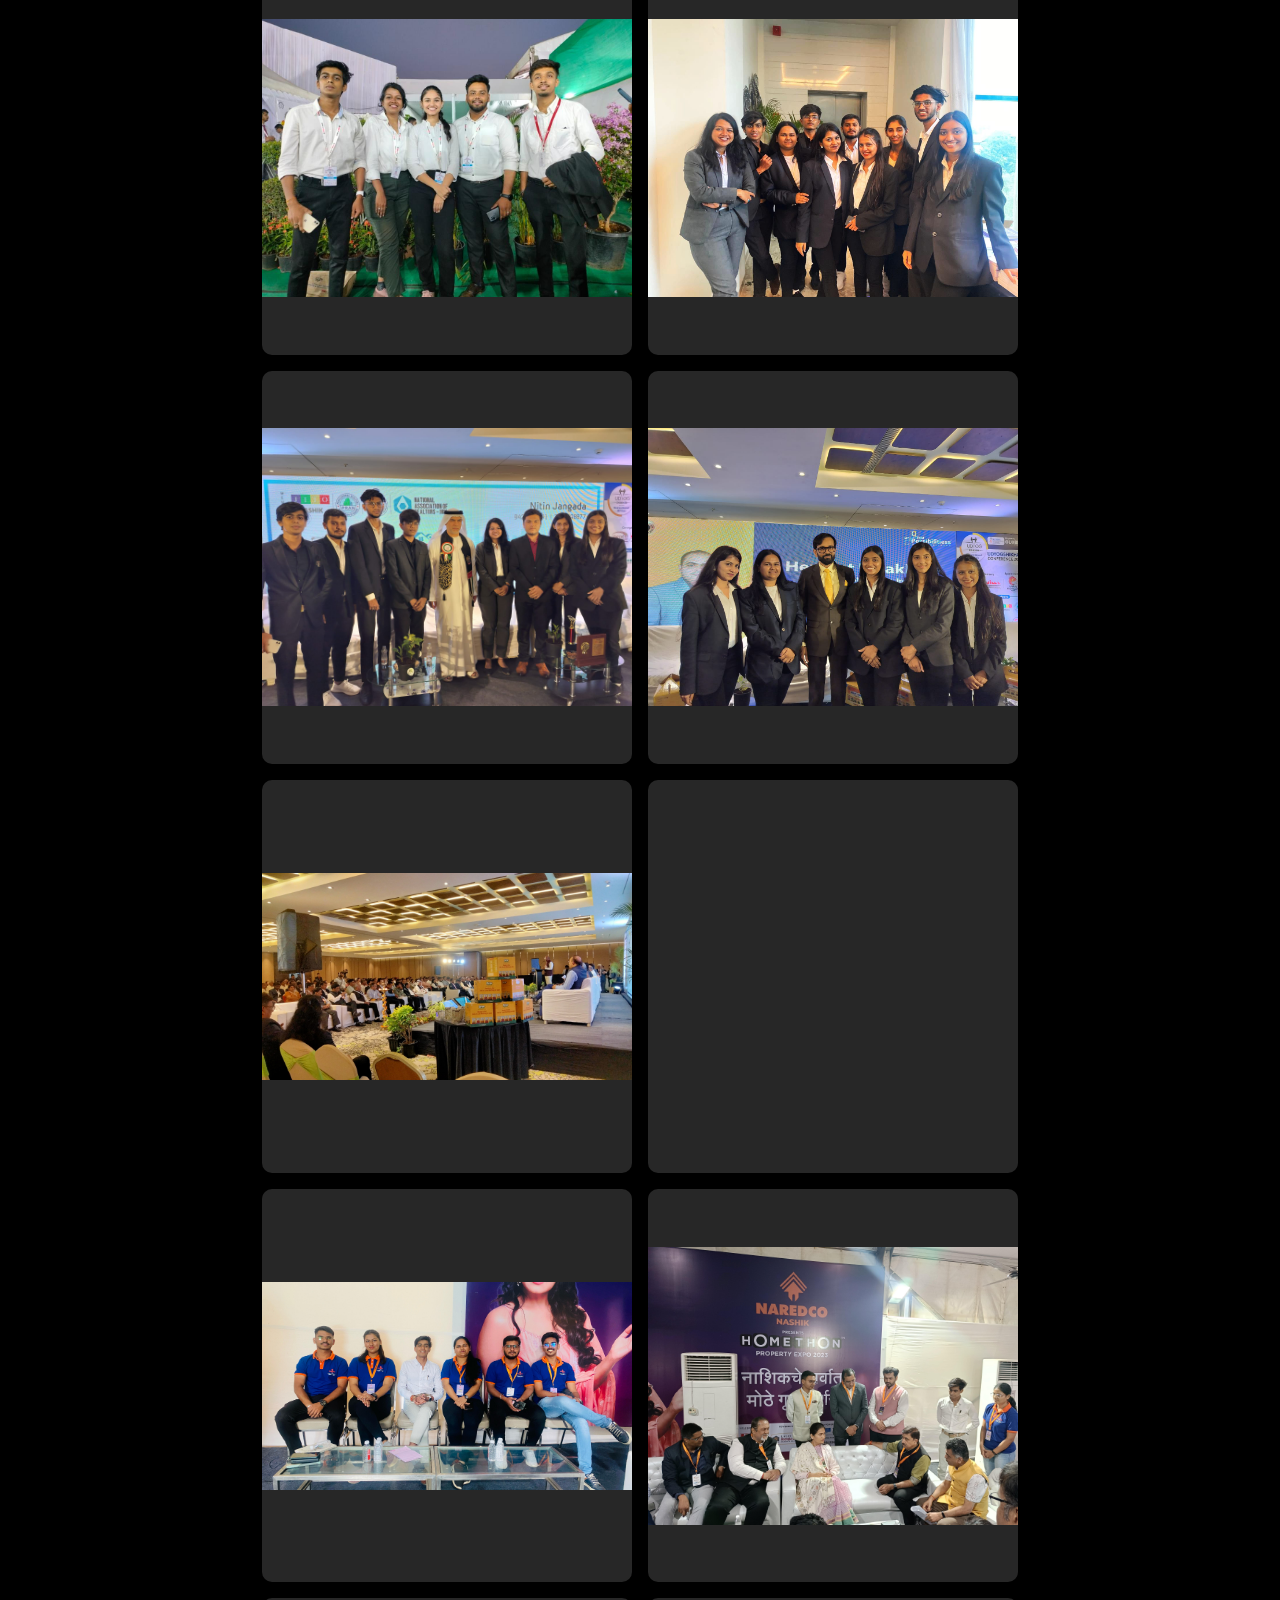
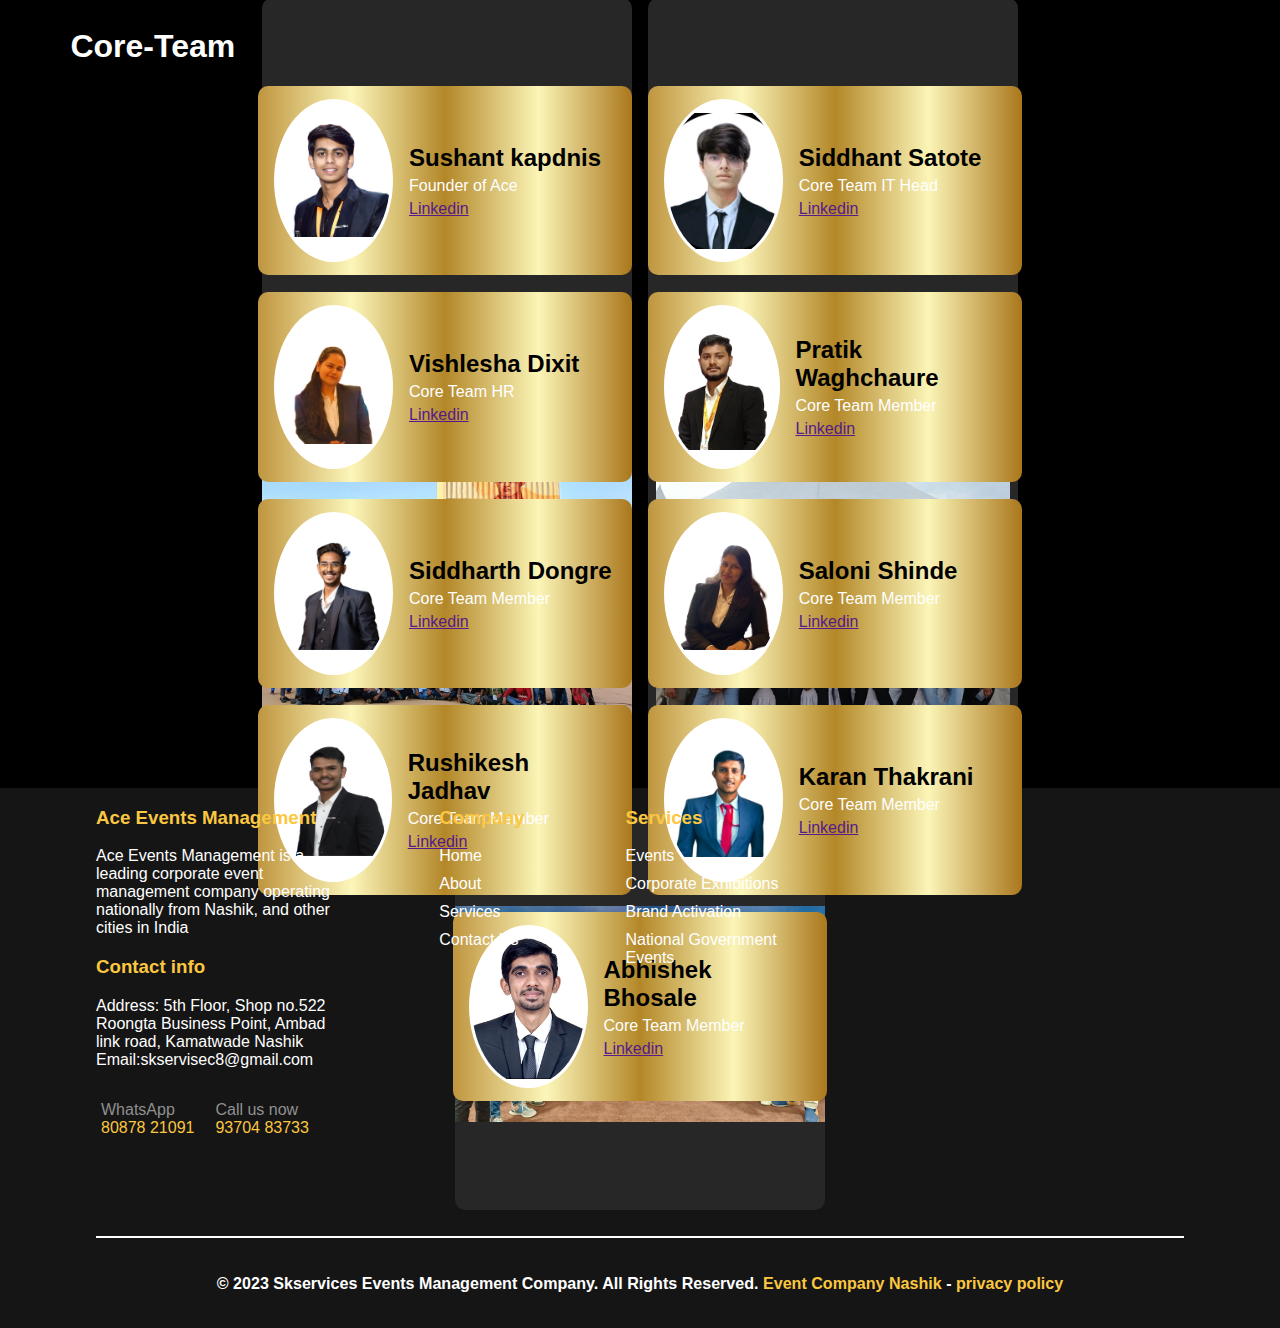
==== commit 7250795c: "Update About.html" ====
--- a/About.html
+++ b/About.html
@@ -96,7 +96,7 @@
                 <div id="member-profile-img"><img src="coreteam/sushant (2).png" alt=""></div>
                 <div id="member-info">
                     <h2>Sushant kapdnis</h2>
-                    <p>Core Team Head</p>
+                    <p>Founder of Ace</p>
                     <a href="">Linkedin</a>
                 </div>
             </div>
@@ -104,7 +104,7 @@
                 <div id="member-profile-img"><img src="coreteam/siddhant.jpg" alt=""></div>
                 <div id="member-info">
                     <h2>Siddhant Satote</h2>
-                    <p>Core Team IT Guy</p>
+                    <p>Core Team IT Head</p>
                     <a href="">Linkedin</a>
                 </div>
             </div>
@@ -210,11 +210,11 @@
             </div>
             <div id="medias-list">
                 <div id="media-icons">
-                    <a href="https://www.instagram.com/ase_event_managers/?igsh=bDU2Z2FiMTJqNTF5"><ion-icon name="logo-instagram"></ion-icon></a>
+                    <a href="https://www.instagram.com/ace_event_managers/"><ion-icon name="logo-instagram"></ion-icon></a>
                     <a href=""><ion-icon name="logo-twitter"></ion-icon></a>
                     <a href=""> <ion-icon name="logo-facebook"></ion-icon></a>
                     <a href=""> <ion-icon name="logo-whatsapp"></ion-icon></a>
-                    <a href=""><ion-icon name="logo-github"></ion-icon></a>         
+                    <a href="https://wa.me/message/JFQNNULBQJGSD1"><ion-icon name="logo-github"></ion-icon></a>         
                 </div>
             </div>
         </div>
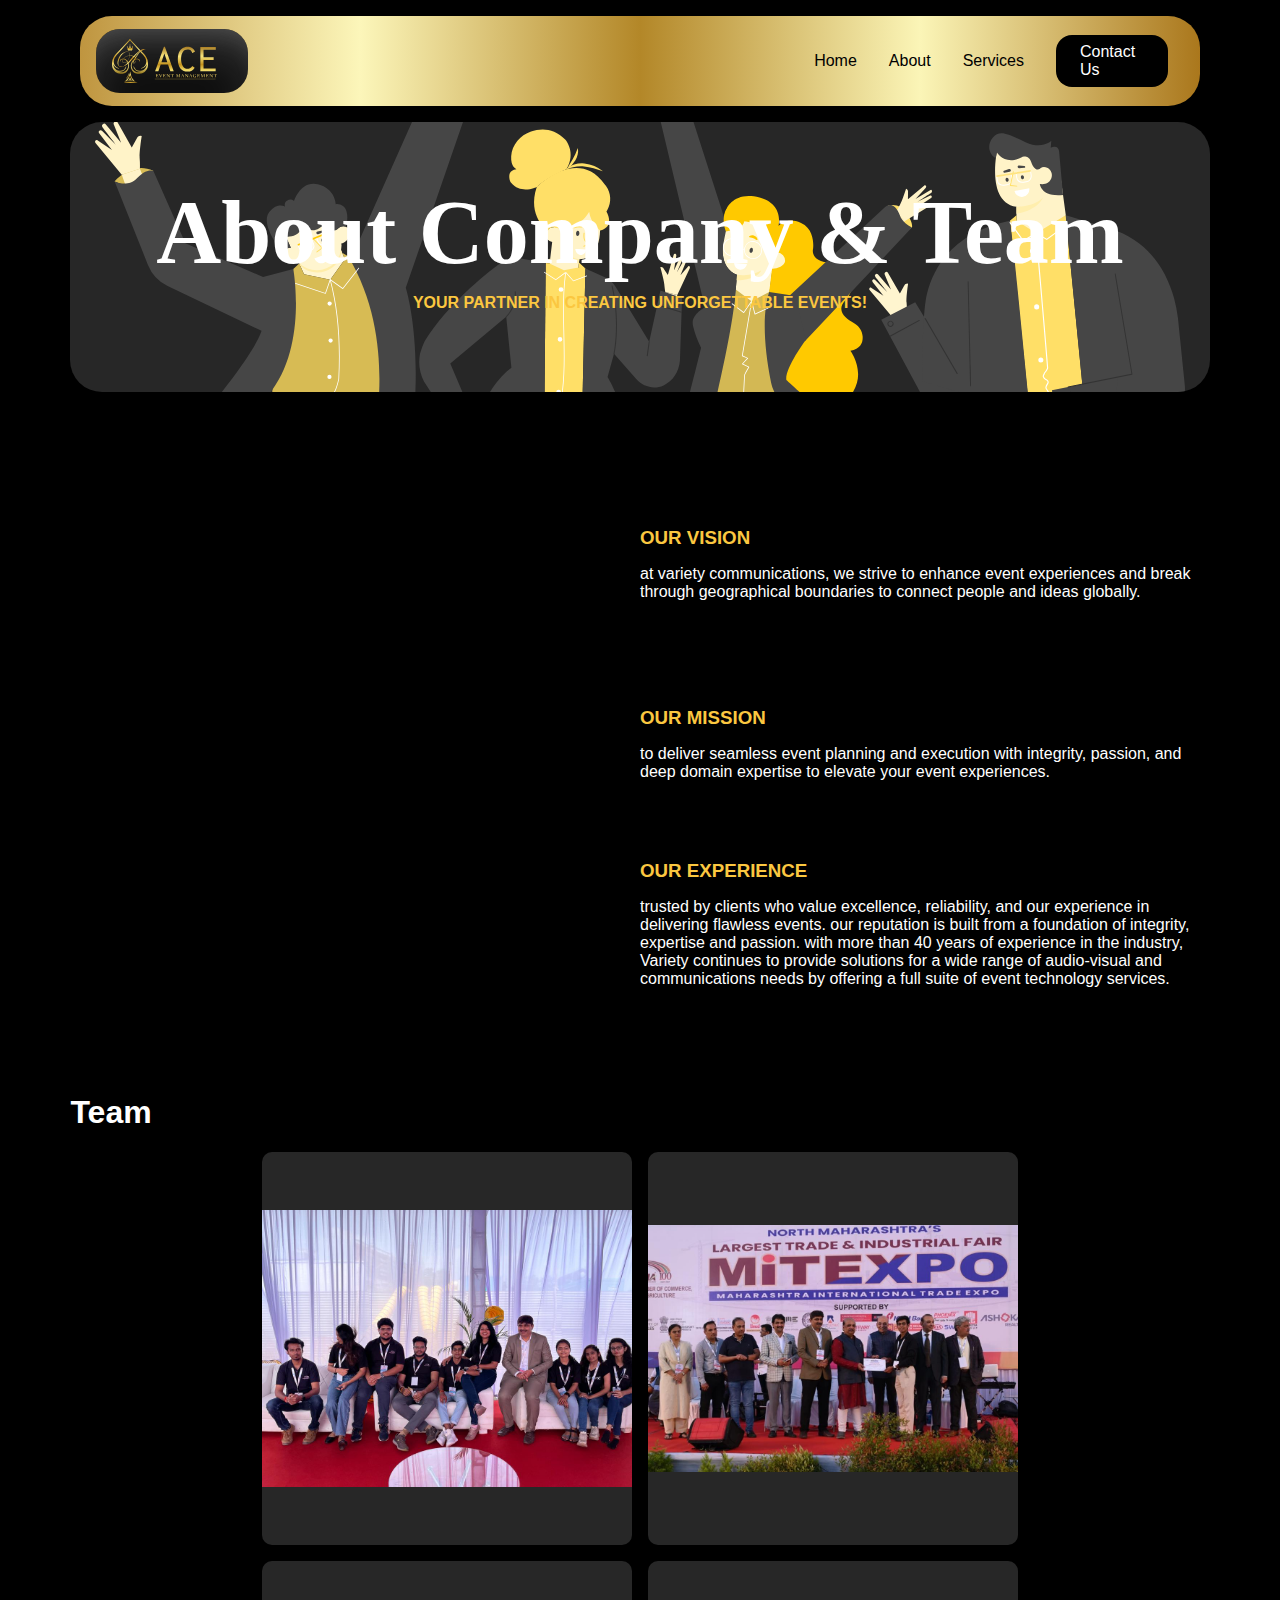
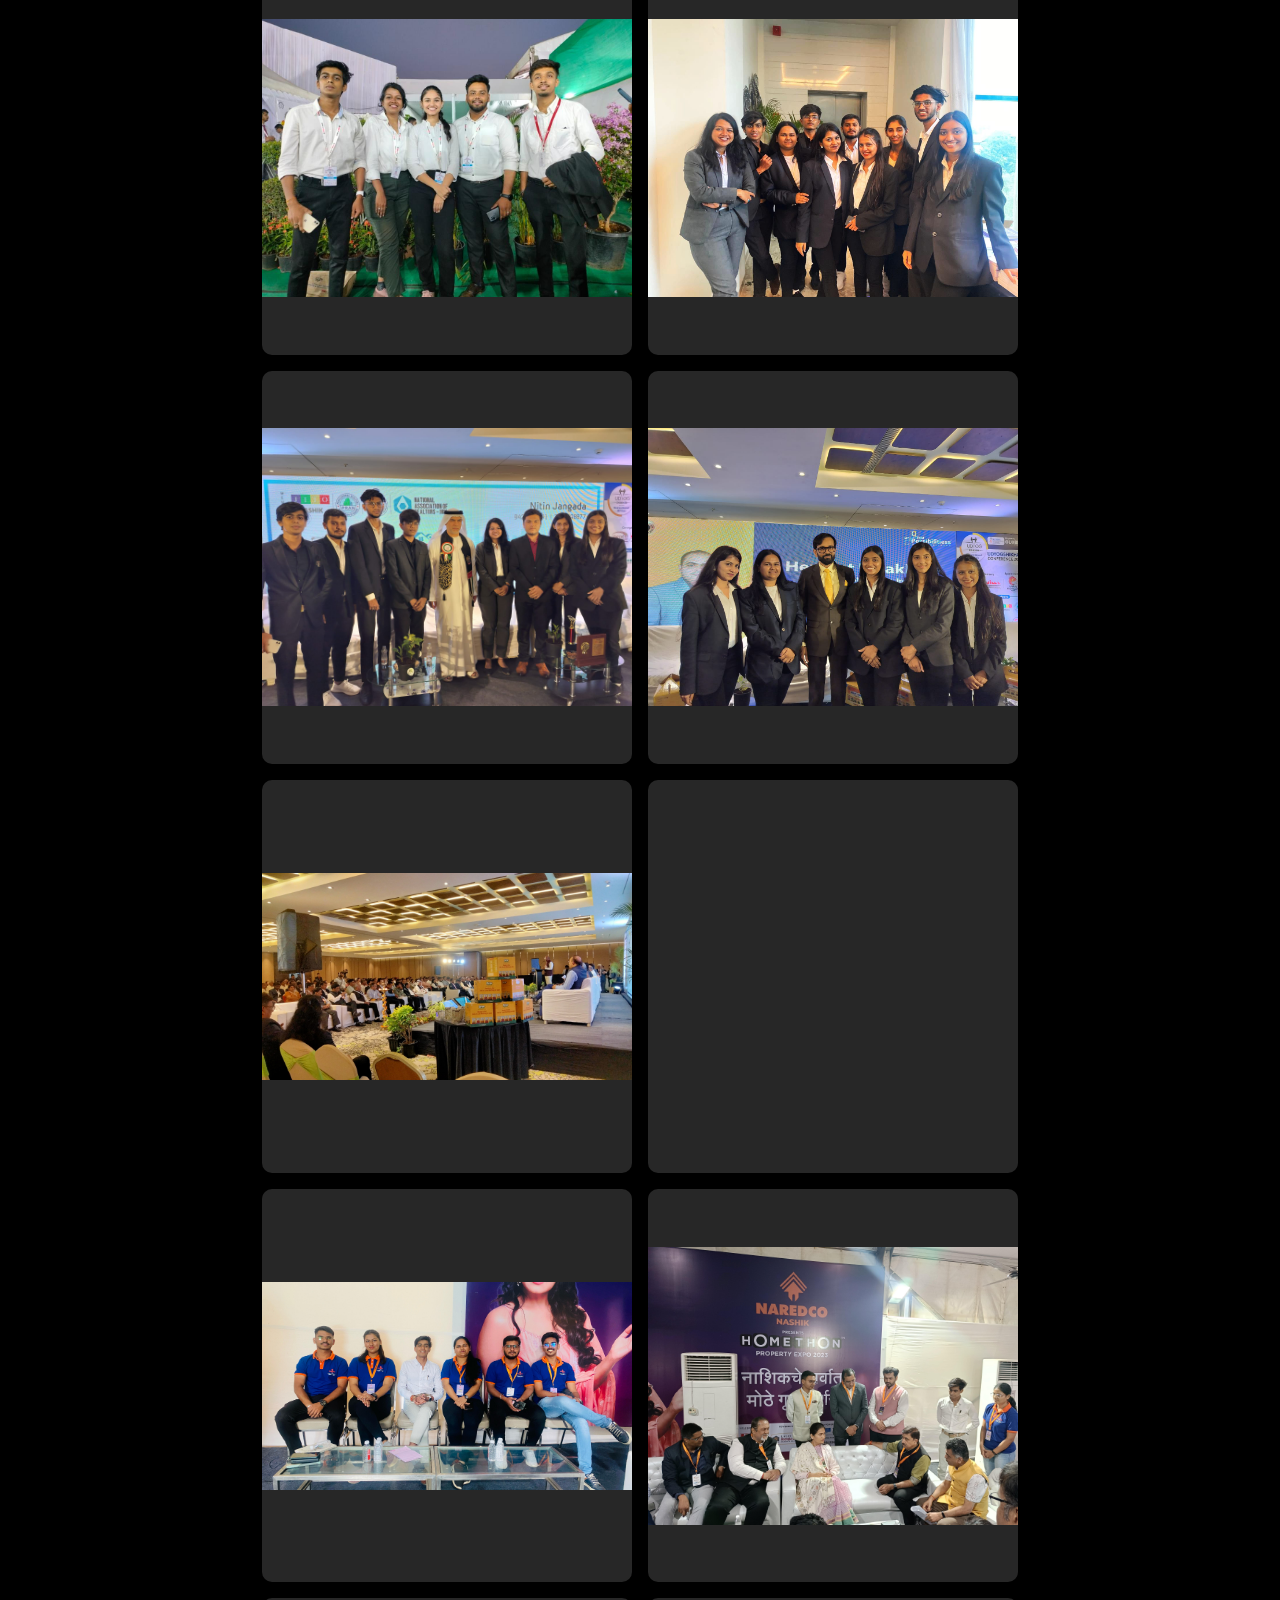
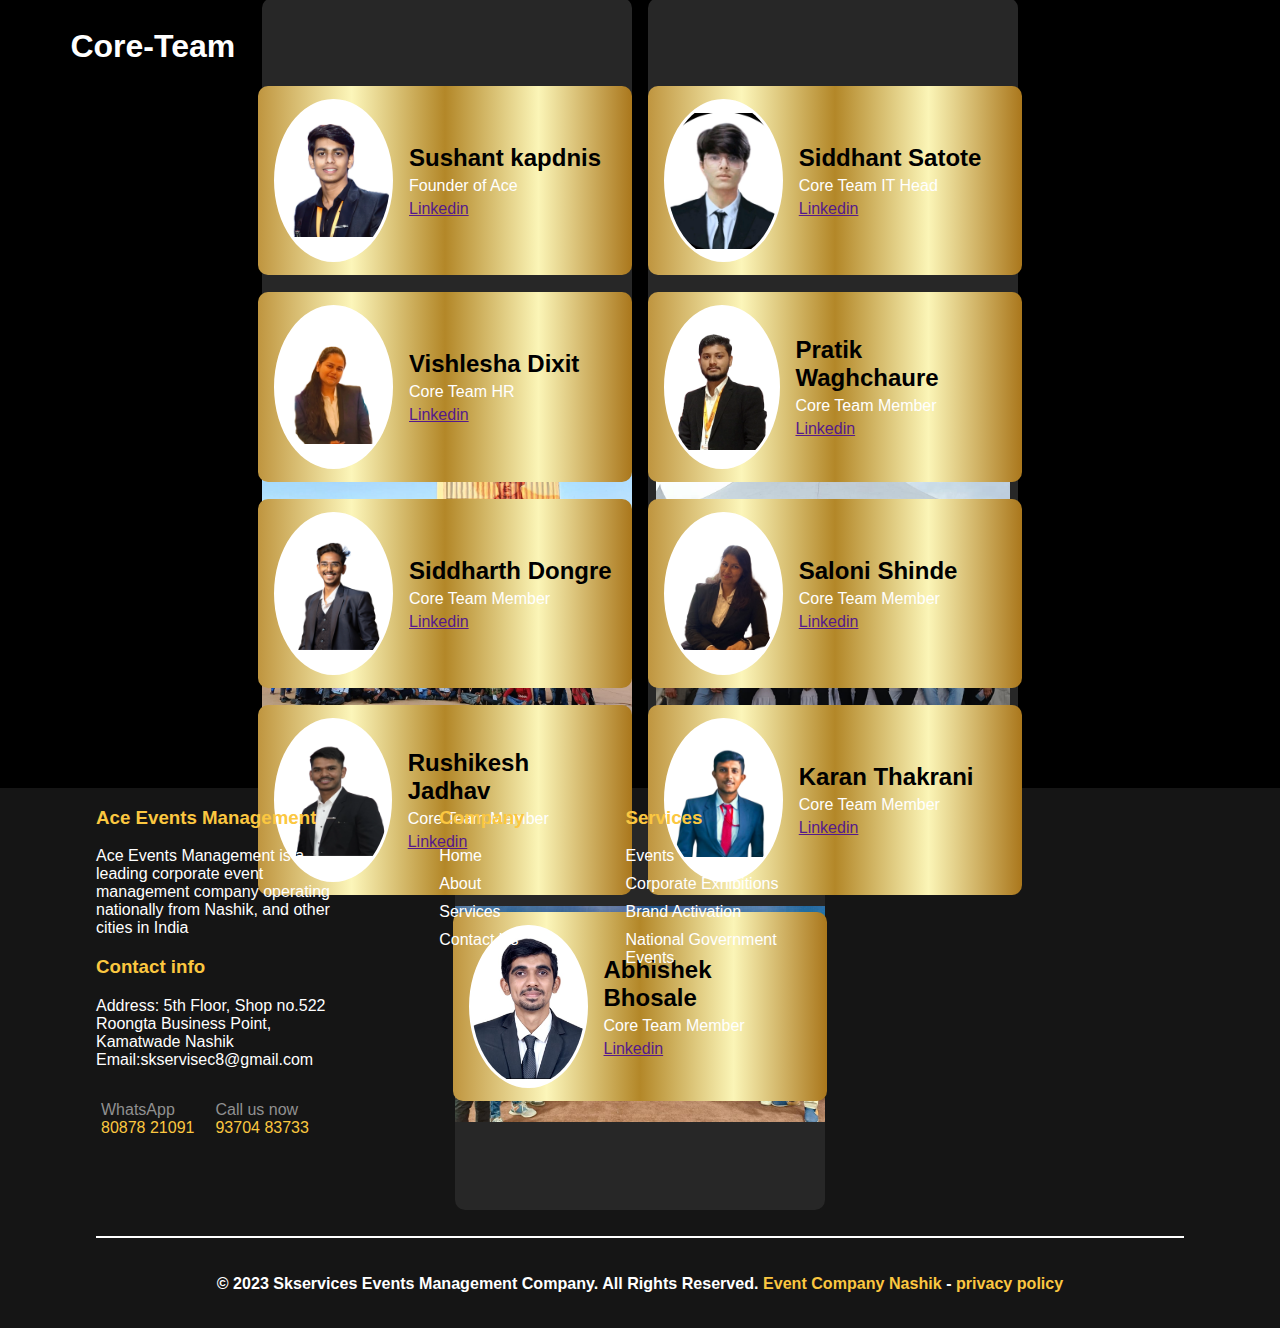
==== commit f83440d4: "Update About.html" ====
--- a/About.html
+++ b/About.html
@@ -3,7 +3,7 @@
 <head>
     <meta charset="UTF-8">
     <meta name="viewport" content="width=device-width, initial-scale=1.0">
-    <title>skservices</title>
+    <title>Ace Event Management</title>
     <link rel="stylesheet" href="styles/style.css">
     <link rel="stylesheet" href="styles/About.css">
 </head>
@@ -173,7 +173,7 @@
                 <h3>Ace Events Management</h3>
                 <p>Ace Events Management is a leading corporate event management company operating nationally from Nashik, and other cities in India</p>
                 <h3>Contact info</h3>
-                <p>Address: 5th Floor, Shop no.522 Roongta Business Point, Ambad link road, Kamatwade Nashik</p>
+                <p>Address: 5th Floor, Shop no.522 Roongta Business Point, Kamatwade Nashik</p>
                 <p>Email:<span>skservisec8@gmail.com</span></p>
 
                 <div class="contacts">
